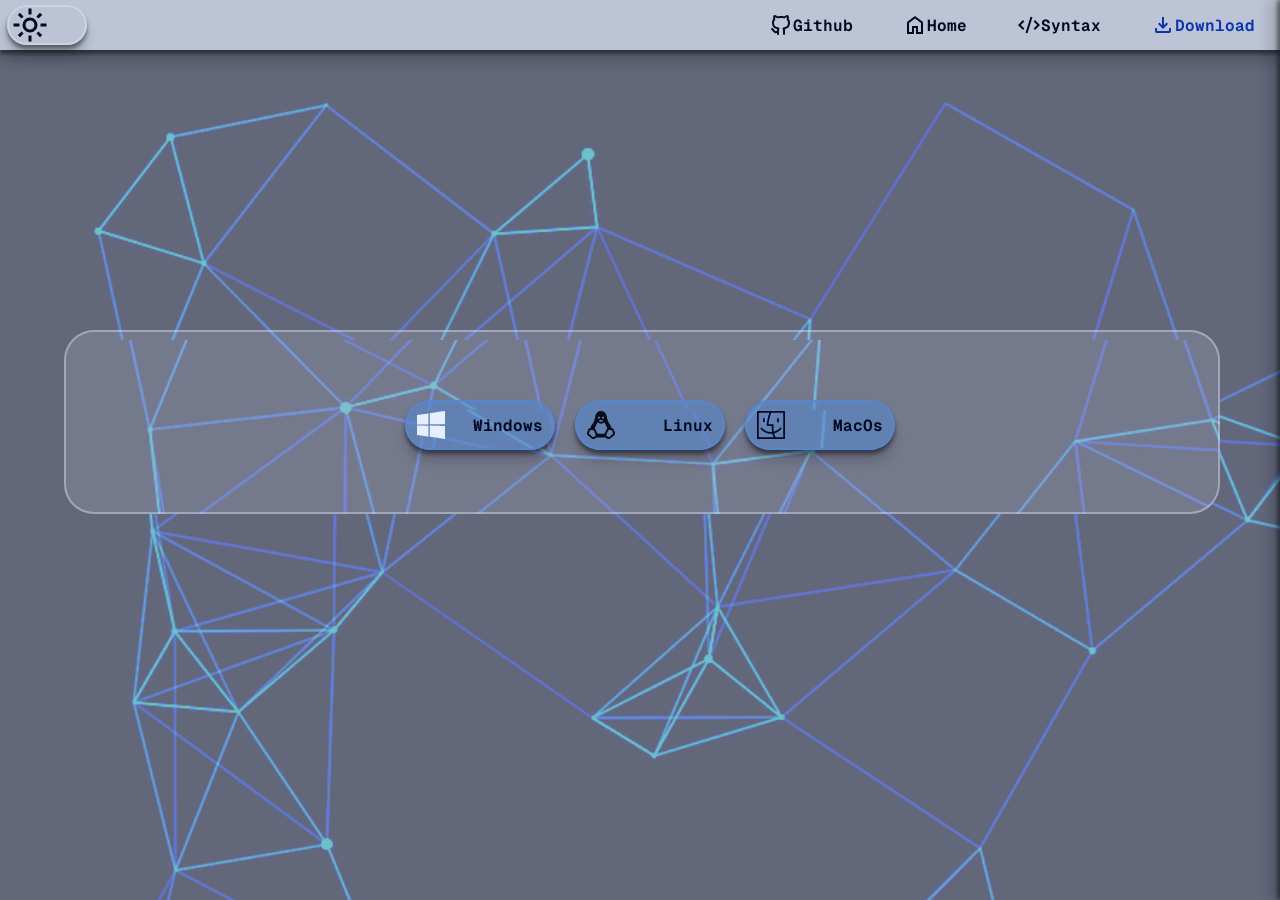
==== download.html @ 4660e63a "liquid glass" ====
<!DOCTYPE html>
<html lang="en">
<head>
	<meta charset="UTF-8">
	<meta name="viewport" content="width=device-width, initial-scale=1.0">
	<title>Float Code</title>

	<link rel="icon" href="images/icon.png">
	<link rel="stylesheet" href="style.css">

	<script type="text/javascript" src="index.js" defer></script>
	<script type="text/javascript" src="navbar.js" defer></script>
	<script type="text/javascript" src="sidebar.js" defer></script>
</head>
<body>
	<main>
		<div class="canvas">
			<div>
				<button id="download-windows" class="download" onclick="window.open('downloads/fcc.exe')">
					<svg width="800px" height="800px" viewBox="0 0 20 20" version="1.1" xmlns="http://www.w3.org/2000/svg" xmlns:xlink="http://www.w3.org/1999/xlink"> </defs> <g id="Page-1" stroke="none" stroke-width="1" fill-rule="evenodd"> <g id="Dribbble-Light-Preview" transform="translate(-60.000000, -7439.000000)" fill="oklch(0.95 0.025 264)"> <g id="icons" transform="translate(56.000000, 160.000000)"> <path d="M13.1458647,7289.43426 C13.1508772,7291.43316 13.1568922,7294.82929 13.1619048,7297.46884 C16.7759398,7297.95757 20.3899749,7298.4613 23.997995,7299 C23.997995,7295.84873 24.002005,7292.71146 23.997995,7289.71311 C20.3809524,7289.71311 16.7649123,7289.43426 13.1458647,7289.43426 M4,7289.43526 L4,7296.22153 C6.72581454,7296.58933 9.45162907,7296.94113 12.1724311,7297.34291 C12.1774436,7294.71736 12.1704261,7292.0908 12.1704261,7289.46524 C9.44661654,7289.47024 6.72380952,7289.42627 4,7289.43526 M4,7281.84344 L4,7288.61071 C6.72581454,7288.61771 9.45162907,7288.57673 12.1774436,7288.57973 C12.1754386,7285.96017 12.1754386,7283.34361 12.1724311,7280.72405 C9.44461153,7281.06486 6.71679198,7281.42567 4,7281.84344 M24,7288.47179 C20.3879699,7288.48578 16.7759398,7288.54075 13.1619048,7288.55175 C13.1598997,7285.88921 13.1598997,7283.22967 13.1619048,7280.56914 C16.7689223,7280.01844 20.3839599,7279.50072 23.997995,7279 C24,7282.15826 23.997995,7285.31353 24,7288.47179" id="windows-[#174]"> </path> </g> </g> </g> </svg>
					Windows
				</button>
				<button id="download-linux" class="download">
					<svg width="800px" height="800px" viewBox="0 0 15 15" xmlns="http://www.w3.org/2000/svg"><path fill="oklch(0.15 0.025 264)" fill-rule="evenodd" clip-rule="evenodd" d="M4.53918 2.40715C4.82145 1.0075 6.06066 0 7.49996 0C8.93926 0 10.1785 1.0075 10.4607 2.40715L10.798 4.07944C10.9743 4.9539 11.3217 5.78562 11.8205 6.52763L12.4009 7.39103C12.7631 7.92978 12.9999 8.5385 13.0979 9.17323C13.6747 9.22167 14.1803 9.58851 14.398 10.1283L14.8897 11.3474C15.1376 11.962 14.9583 12.665 14.4455 13.0887L12.5614 14.6458C12.0128 15.0992 11.2219 15.1193 10.6506 14.6944L9.89192 14.1301C9.88189 14.1227 9.87197 14.1151 9.86216 14.1074C9.48973 14.2075 9.09793 14.261 8.69355 14.261H6.30637C5.90201 14.261 5.51023 14.2076 5.13782 14.1074C5.12802 14.1151 5.11811 14.1227 5.10808 14.1301L4.34942 14.6944C3.77811 15.1193 2.98725 15.0992 2.43863 14.6458L0.55446 13.0887C0.0417175 12.665 -0.1376 11.962 0.110281 11.3474L0.602025 10.1283C0.819715 9.58854 1.32527 9.2217 1.90198 9.17324C2 8.5385 2.2368 7.92978 2.59897 7.39103L3.17938 6.52763C3.67818 5.78562 4.02557 4.9539 4.20193 4.07944L4.53918 2.40715ZM10.8445 9.47585C10.6345 9.63293 10.4642 9.84382 10.3561 10.0938L9.58799 11.8713C9.20026 12.0979 8.75209 12.2237 8.28465 12.2237H6.7153C6.24789 12.2237 5.79975 12.0979 5.41203 11.8714L4.64386 10.0938C4.53581 9.8438 4.36552 9.6329 4.15546 9.47582C4.18121 9.15355 4.2689 8.83503 4.41853 8.53826L5.67678 6.04259L5.68433 6.05007C6.68715 7.04458 8.31304 7.04458 9.31585 6.05007L9.32324 6.04274L10.5814 8.53825C10.7311 8.83504 10.8187 9.15357 10.8445 9.47585ZM9.04068 4.26906V3.05592H8.01353V3.85713C8.23151 3.90123 8.44506 3.97371 8.64848 4.07458L9.04068 4.26906ZM6.98638 3.85718V3.05592H5.95923V4.26919L6.3517 4.07458C6.55504 3.97375 6.7685 3.90129 6.98638 3.85718ZM2.03255 10.1864C1.82255 10.1864 1.6337 10.3132 1.55571 10.5066L1.06397 11.7257C0.981339 11.9306 1.04111 12.1649 1.21203 12.3062L3.0962 13.8633C3.27907 14.0144 3.54269 14.0211 3.73313 13.8795L4.49179 13.3152C4.6813 13.1743 4.74901 12.923 4.6557 12.7071L3.69976 10.4951C3.61884 10.3078 3.43316 10.1864 3.22771 10.1864H2.03255ZM13.4443 10.5066C13.3663 10.3132 13.1775 10.1864 12.9674 10.1864H11.7723C11.5668 10.1864 11.3812 10.3078 11.3002 10.4951L10.3443 12.7071C10.251 12.923 10.3187 13.1743 10.5082 13.3152L11.2669 13.8795C11.4573 14.0211 11.7209 14.0144 11.9038 13.8633L13.788 12.3062C13.9589 12.1649 14.0187 11.9306 13.936 11.7257L13.4443 10.5066ZM6.81106 4.98568C7.24481 4.7706 7.75537 4.7706 8.18912 4.98568L8.68739 5.23275L8.58955 5.32978C7.98786 5.92649 7.01232 5.92649 6.41063 5.32978L6.31279 5.23275L6.81106 4.98568Z"/></svg>
					Linux
				</button>
				<button id="download-macos" class="download">
					<svg width="800px" height="800px" viewBox="0 0 32 32" xmlns="http://www.w3.org/2000/svg"><path d="M31,0H1A1,1,0,0,0,0,1V31a1,1,0,0,0,1,1H31a1,1,0,0,0,1-1V1A1,1,0,0,0,31,0ZM2,2H14.36C11.89,7.34,11,15.52,11,15.9a1,1,0,0,0,.25.77A1,1,0,0,0,12,17h4.89a29.9,29.9,0,0,0,.25,7c-.37,0-.75.05-1.14.05A14.07,14.07,0,0,1,5.78,19.38a1,1,0,0,0-1.4-.16,1,1,0,0,0-.16,1.41A15.87,15.87,0,0,0,16,26c.53,0,1.05,0,1.55-.08A18.35,18.35,0,0,0,19.07,30H2ZM30,30H21.39a15.57,15.57,0,0,1-1.86-4.42,15.91,15.91,0,0,0,8.25-4.95,1,1,0,1,0-1.56-1.25,14.13,14.13,0,0,1-7.09,4.24A27.91,27.91,0,0,1,19,16.15,1,1,0,0,0,18,15H13.13c.34-2.59,1.36-9.12,3.46-13H30Z"/><path d="M8,13a1,1,0,0,0,1-1V9A1,1,0,0,0,7,9v3A1,1,0,0,0,8,13Z"/><path d="M24,13a1,1,0,0,0,1-1V9a1,1,0,0,0-2,0v3A1,1,0,0,0,24,13Z"/></svg>
					MacOs
				</button>
			</div>
		</div>
	</main>

	<aside>
			<li onclick='toggleSidebar()'><a id="hide">
				<svg xmlns="http://www.w3.org/2000/svg" height="24px" viewBox="0 -960 960 960" width="24px" fill="#4d4d4d"><path d="m256-200-56-56 224-224-224-224 56-56 224 224 224-224 56 56-224 224 224 224-56 56-224-224-224 224Z"/></svg>
			</a></li>

			<li><a onclick="openSite('https://github.com/texugo-lab/fcc---Float-Code-Compiler')">
				<svg xmlns="http://www.w3.org/2000/svg" viewBox="0 0 24 24"><path d="M 5.5878906,2.078125 C 5.36568,2.083063 5.1367188,2.1347656 5.1367187,2.1347656 A 1.0001,1.0001 0 0 0 4.4882812,2.6894531 C 4.0058626,3.7631778 3.9839171,4.953445 4.2695312,6.0839844 3.497045,7.0652828 3.0012835,8.2382621 3,9.4980469 A 1.0001,1.0001 0 0 0 3,9.5 c 0,2.495652 0.7837101,4.277116 2.0449219,5.369141 0.8783697,0.760539 1.9199114,1.109545 2.9746094,1.34375 -0.0017,0.0083 -0.012072,0.01512 -0.013672,0.02344 -0.096983,0.504311 -0.051863,0.95814 0.00195,1.388672 L 8,17.5 v 0.613281 C 7.5423701,18.181326 7.0155796,18.300614 6.7578125,18.228516 6.3569672,18.116398 6.0775426,17.899623 5.7792969,17.556641 5.4810512,17.213658 5.2025465,16.753154 4.8535156,16.28125 4.5044847,15.809346 4.0438611,15.265313 3.28125,15.041016 A 1,1 0 0 0 2.0410156,15.71875 1,1 0 0 0 2.71875,16.958984 c 0.087389,0.0257 0.2638747,0.155498 0.5273438,0.511719 0.263469,0.356221 0.5716831,0.87892 1.0234374,1.398438 C 4.7212856,19.388658 5.3570953,19.91329 6.21875,20.154297 6.7151706,20.293147 7.3920133,20.10211 8,20.037109 V 21 a 1,1 0 0 0 1,1 1,1 0 0 0 1,-1 v -3.5 a 1.0001,1.0001 0 0 0 -0.00781,-0.125 C 9.946004,17.005532 9.9407328,16.758971 9.96875,16.613281 c 0.028017,-0.145689 0.056132,-0.224101 0.238281,-0.40625 A 1.0001,1.0001 0 0 0 9.6074219,14.505859 C 8.3022971,14.366025 7.144257,14.040397 6.3554687,13.357422 5.5666805,12.674447 5,11.604348 5,9.5 5.0014584,8.5651112 5.366231,7.6668127 6.0175781,6.9960937 a 1.0001,1.0001 0 0 0 0.21875,-1.0488281 C 6.0288464,5.3956874 6.1826724,4.8176875 6.2890625,4.2480469 6.7362359,4.368133 7.3504008,4.568887 8.3457031,5.2324219 a 1.0001,1.0001 0 0 0 0.8066407,0.1347656 c 1.8675402,-0.4863818 3.8277722,-0.4863818 5.6953122,0 a 1.0001,1.0001 0 0 0 0.806641,-0.1347656 c 0.995302,-0.6635349 1.609467,-0.8642889 2.05664,-0.984375 0.106391,0.5696406 0.260217,1.1476405 0.05273,1.6992187 a 1.0001,1.0001 0 0 0 0.21875,1.0488281 C 18.634223,7.6672799 18.999047,8.5663602 19,9.5019531 c -4.38e-4,2.1027299 -0.566986,3.1727579 -1.355469,3.8554689 -0.788788,0.682975 -1.946828,1.008603 -3.251953,1.148437 a 1.0001,1.0001 0 0 0 -0.599609,1.701172 c 0.20179,0.201791 0.174934,0.18437 0.195312,0.306641 C 14.00866,16.635943 14,16.966667 14,17.5 V 21 a 1,1 0 0 0 1,1 1,1 0 0 0 1,-1 v -3.5 c 0,-0.455582 0.03316,-0.821706 -0.03906,-1.283203 1.061423,-0.233445 2.11033,-0.582406 2.99414,-1.347656 C 20.21629,13.777116 21,11.995652 21,9.5 a 1.0001,1.0001 0 0 0 0,-0.00195 C 20.998717,8.2382621 20.502955,7.0652828 19.730469,6.0839844 20.016083,4.953445 19.994137,3.7631778 19.511719,2.6894531 A 1.0001,1.0001 0 0 0 18.863281,2.1347656 c 0,0 -0.228961,-0.051703 -0.451172,-0.056641 -0.22221,-0.00494 -0.514594,0.015401 -0.875,0.09375 -0.623914,0.1356335 -1.547587,0.5747827 -2.589843,1.2089844 -1.943884,-0.4426966 -3.950648,-0.4426966 -5.8945316,0 C 8.0104776,2.7466577 7.0868046,2.3075085 6.4628906,2.171875 6.1024846,2.0935259 5.8101013,2.073187 5.5878906,2.078125 Z"/></svg>
				<p>Github</p>
			</a></li>
			<li><a onclick="openSite('index.html')">
				<svg xmlns="http://www.w3.org/2000/svg" viewBox="0 -960 960 960"><path d="M240-200h120v-240h240v240h120v-360L480-740 240-560v360Zm-80 80v-480l320-240 320 240v480H520v-240h-80v240H160Zm320-350Z"/></svg>
				<p>Home</p>
			</a></li>
			<li><a class="active">
				<svg xmlns="http://www.w3.org/2000/svg" viewBox="0 -960 960 960"><path d="M240-280 40-480l200-200 56 56-143 144 143 144-56 56Zm178 132-76-24 200-640 76 24-200 640Zm302-132-56-56 143-144-143-144 56-56 200 200-200 200Z"/></svg>
				<p>Syntax</p>
			</a></li>
			<li><a class="active">
				<svg xmlns="http://www.w3.org/2000/svg" viewBox="0 -960 960 960"><path d="M480-320 280-520l56-58 104 104v-326h80v326l104-104 56 58-200 200ZM240-160q-33 0-56.5-23.5T160-240v-120h80v120h480v-120h80v120q0 33-23.5 56.5T720-160H240Z"/></svg>
				<p>Download</p>
			</a></li>
	</aside>

	<nav>
		<ul>
			<li><button id="theme-switch" onclick="toggleMode()">
				<svg id="dark-mode" xmlns="http://www.w3.org/2000/svg"height="24px"width="24px"viewBox="0 -960 960 960"fill="#e3e3e3"><path d="M480-120q-150 0-255-105T120-480q0-150 105-255t255-105q14 0 27.5 1t26.5 3q-41 29-65.5 75.5T444-660q0 90 63 153t153 63q55 0 101-24.5t75-65.5q2 13 3 26.5t1 27.5q0 150-105 255T480-120Zm0-80q88 0 158-48.5T740-375q-20 5-40 8t-40 3q-123 0-209.5-86.5T364-660q0-20 3-40t8-40q-78 32-126.5 102T200-480q0 116 82 198t198 82Zm-10-270Z"/></svg>
				<svg id="light-mode" xmlns="http://www.w3.org/2000/svg"height="24px"width="24px"viewBox="0 -960 960 960"fill="#e3e3e3"><path d="M565-395q35-35 35-85t-35-85q-35-35-85-35t-85 35q-35 35-35 85t35 85q35 35 85 35t85-35Zm-226.5 56.5Q280-397 280-480t58.5-141.5Q397-680 480-680t141.5 58.5Q680-563 680-480t-58.5 141.5Q563-280 480-280t-141.5-58.5ZM200-440H40v-80h160v80Zm720 0H760v-80h160v80ZM440-760v-160h80v160h-80Zm0 720v-160h80v160h-80ZM256-650l-101-97 57-59 96 100-52 56Zm492 496-97-101 53-55 101 97-57 59Zm-98-550 97-101 59 57-100 96-56-52ZM154-212l101-97 55 53-97 101-59-57Zm326-268Z"/></svg>
			</button></li>

			<li><a onclick="openSite('https://github.com/texugo-lab/fcc---Float-Code-Compiler')">
				<svg xmlns="http://www.w3.org/2000/svg" viewBox="0 0 24 24"><path d="M 5.5878906,2.078125 C 5.36568,2.083063 5.1367188,2.1347656 5.1367187,2.1347656 A 1.0001,1.0001 0 0 0 4.4882812,2.6894531 C 4.0058626,3.7631778 3.9839171,4.953445 4.2695312,6.0839844 3.497045,7.0652828 3.0012835,8.2382621 3,9.4980469 A 1.0001,1.0001 0 0 0 3,9.5 c 0,2.495652 0.7837101,4.277116 2.0449219,5.369141 0.8783697,0.760539 1.9199114,1.109545 2.9746094,1.34375 -0.0017,0.0083 -0.012072,0.01512 -0.013672,0.02344 -0.096983,0.504311 -0.051863,0.95814 0.00195,1.388672 L 8,17.5 v 0.613281 C 7.5423701,18.181326 7.0155796,18.300614 6.7578125,18.228516 6.3569672,18.116398 6.0775426,17.899623 5.7792969,17.556641 5.4810512,17.213658 5.2025465,16.753154 4.8535156,16.28125 4.5044847,15.809346 4.0438611,15.265313 3.28125,15.041016 A 1,1 0 0 0 2.0410156,15.71875 1,1 0 0 0 2.71875,16.958984 c 0.087389,0.0257 0.2638747,0.155498 0.5273438,0.511719 0.263469,0.356221 0.5716831,0.87892 1.0234374,1.398438 C 4.7212856,19.388658 5.3570953,19.91329 6.21875,20.154297 6.7151706,20.293147 7.3920133,20.10211 8,20.037109 V 21 a 1,1 0 0 0 1,1 1,1 0 0 0 1,-1 v -3.5 a 1.0001,1.0001 0 0 0 -0.00781,-0.125 C 9.946004,17.005532 9.9407328,16.758971 9.96875,16.613281 c 0.028017,-0.145689 0.056132,-0.224101 0.238281,-0.40625 A 1.0001,1.0001 0 0 0 9.6074219,14.505859 C 8.3022971,14.366025 7.144257,14.040397 6.3554687,13.357422 5.5666805,12.674447 5,11.604348 5,9.5 5.0014584,8.5651112 5.366231,7.6668127 6.0175781,6.9960937 a 1.0001,1.0001 0 0 0 0.21875,-1.0488281 C 6.0288464,5.3956874 6.1826724,4.8176875 6.2890625,4.2480469 6.7362359,4.368133 7.3504008,4.568887 8.3457031,5.2324219 a 1.0001,1.0001 0 0 0 0.8066407,0.1347656 c 1.8675402,-0.4863818 3.8277722,-0.4863818 5.6953122,0 a 1.0001,1.0001 0 0 0 0.806641,-0.1347656 c 0.995302,-0.6635349 1.609467,-0.8642889 2.05664,-0.984375 0.106391,0.5696406 0.260217,1.1476405 0.05273,1.6992187 a 1.0001,1.0001 0 0 0 0.21875,1.0488281 C 18.634223,7.6672799 18.999047,8.5663602 19,9.5019531 c -4.38e-4,2.1027299 -0.566986,3.1727579 -1.355469,3.8554689 -0.788788,0.682975 -1.946828,1.008603 -3.251953,1.148437 a 1.0001,1.0001 0 0 0 -0.599609,1.701172 c 0.20179,0.201791 0.174934,0.18437 0.195312,0.306641 C 14.00866,16.635943 14,16.966667 14,17.5 V 21 a 1,1 0 0 0 1,1 1,1 0 0 0 1,-1 v -3.5 c 0,-0.455582 0.03316,-0.821706 -0.03906,-1.283203 1.061423,-0.233445 2.11033,-0.582406 2.99414,-1.347656 C 20.21629,13.777116 21,11.995652 21,9.5 a 1.0001,1.0001 0 0 0 0,-0.00195 C 20.998717,8.2382621 20.502955,7.0652828 19.730469,6.0839844 20.016083,4.953445 19.994137,3.7631778 19.511719,2.6894531 A 1.0001,1.0001 0 0 0 18.863281,2.1347656 c 0,0 -0.228961,-0.051703 -0.451172,-0.056641 -0.22221,-0.00494 -0.514594,0.015401 -0.875,0.09375 -0.623914,0.1356335 -1.547587,0.5747827 -2.589843,1.2089844 -1.943884,-0.4426966 -3.950648,-0.4426966 -5.8945316,0 C 8.0104776,2.7466577 7.0868046,2.3075085 6.4628906,2.171875 6.1024846,2.0935259 5.8101013,2.073187 5.5878906,2.078125 Z"/></svg>
				<p>Github</p>
			</a></li>
			<li><a onclick="openSite('index.html')">
				<svg xmlns="http://www.w3.org/2000/svg" viewBox="0 -960 960 960"><path d="M240-200h120v-240h240v240h120v-360L480-740 240-560v360Zm-80 80v-480l320-240 320 240v480H520v-240h-80v240H160Zm320-350Z"/></svg>
				<p>Home</p>
			</a></li>
			<li><a onclick="openSite('syntax.html')">
				<svg xmlns="http://www.w3.org/2000/svg" viewBox="0 -960 960 960"><path d="M240-280 40-480l200-200 56 56-143 144 143 144-56 56Zm178 132-76-24 200-640 76 24-200 640Zm302-132-56-56 143-144-143-144 56-56 200 200-200 200Z"/></svg>
				<p>Syntax</p>
			</a></li>
			<li><a class="active">
				<svg xmlns="http://www.w3.org/2000/svg" viewBox="0 -960 960 960"><path d="M480-320 280-520l56-58 104 104v-326h80v326l104-104 56 58-200 200ZM240-160q-33 0-56.5-23.5T160-240v-120h80v120h480v-120h80v120q0 33-23.5 56.5T720-160H240Z"/></svg>
				<p>Download</p>
			</a></li>

			<li id="sidebarButton" onclick='toggleSidebar()'><a id="show">
				<svg xmlns="http://www.w3.org/2000/svg" height="24px" viewBox="0 -960 960 960" width="24px" fill="#b3b3b3"><path d="M120-240v-80h720v80H120Zm0-200v-80h720v80H120Zm0-200v-80h720v80H120Z"/></svg>
			</a></li>
		</ul>
	</nav>

	<svg style="display: none">
  		<filter id="liquid-glass" x="0%" y="0%" width="100%" height="100%">
      	<feTurbulence type="turbulence" baseFrequency="1" numOctaves="2" result="fractal" stitchTiles="stitch"/>
   		<feDisplacementMap in2="turbulence" in="SourceGraphic" scale="20" result="turbDisplaced"/>
    	</filter>
	</svg>
</body>
</html>
---- style.css ----
/* FIRA CODE + GEIST MONO */

@import
url('https://fonts.googleapis.com/css2?family=Fira+Code:wght@300..700&family=Geist+Mono:ital,wght@0,100..900;1,100..900&display=swap');

:root{
	--liquid-glass: url(#liquid-glass);

	--margin-XS: 2px;
	--margin-S: 4px;
	--margin-M: 8px;
	--margin-L: 16px;
	--margin-XL: 32px;

	--ease: all 0.7s cubic-bezier(0.5, 0.5, 0.3, 0.7);
	--blur: blur(5px);

	--scrollbar: oklch(0.25 0.025 264);
	--scrollbar-thumb: oklch(0.45 0.025 264);

	--no-shadow: 0 0 0 transparent;
}

:root{
	--bg-dark: oklch(0.70 0.025 264);
	--bg: oklch(0.76 0.025 264);
	--bg-light: oklch(0.82 0.025 264);
	--bg-lighter: oklch(0.88 0.025 264);
	--bg-lighterer: oklch(0.94 0.025 264);

	--download: oklch(0.62 0.12 258);
	--download-hover: oklch(0.68 0.12 258);
	--download-active: oklch(0.74 0.12 258);
	--download-highlight: oklch(0.80 0.12 258);

	--text: oklch(0.15 0.05 264);
	--inverse-text: oklch(0.95 0.05 264);
	--text-half-muted: oklch(0.4 0.05 264);
	--text-muted: oklch(0.55 0.05 264);

	--sidebar: oklch(0.9 0.025 264 / 0.35);
	--sidebar-hover: oklch(0.95 0.025 264 / 0.35);
	--sidebar-active: oklch(1 0.025 264 / 0.35);

	--highlight: oklch(1 0.05 264);

	--border: oklch(0.6 0.05 264);
	--border-muted: oklch(0.7 0.05 264);
	--border-shadow: inset 0px 4px 4px hsla(0, 0%, 0%, 0.45), inset 0px 12px 12px hsla(0, 0%, 0%, 0.15);

	--shadow: 0px 4px 4px hsla(0, 0%, 0%, 0.45), 0px 12px 12px hsla(0, 0%, 0%, 0.15);
	--inverse-shadow: 0px -4px 4px hsla(0, 0%, 0%, 0.45), 0px -12px 12px hsla(0, 0%, 0%, 0.15);
	--sidebar-shadow: -4px 0px 4px hsla(0, 0%, 0%, 0.45), -12px 0px 12px hsla(0, 0%, 0%, 0.15);
	--inverse-sidebar-shadow: 4px 0px 4px hsla(0, 0%, 0%, 0.45), 12px 0px 12px hsla(0, 0%, 0%, 0.15);

	--selected-text: oklch(0.4 0.2 264);

	--primary: oklch(0.4 0.1 264);
	--secondary: oklch(0.4 0.1 84);

	--danger: oklch(0.5 0.05 30);
	--warning: oklch(0.5 0.05 100);
	--success: oklch(0.5 0.05 160);
	--info: oklch(0.5 0.05 260);

}
.darkmode{
	--bg-dark: oklch(0.15 0.025 264);
	--bg: oklch(0.2 0.025 264);
	--bg-light: oklch(0.25 0.025 264);
	--bg-lighter: oklch(0.3 0.025 264);
	--bg-lighterer: oklch(0.35 0.025 264);

	--download: oklch(0.34 0.12 258);
	--download-hover: oklch(0.40 0.12 258);
	--download-active: oklch(0.46 0.12 258);
	--download-highlight: oklch(0.88 0.12 258);
	--download-border: oklch(0.64 0.12 258);

	--text: oklch(0.95 0.05 264);
	--inverse-text: oklch(0.15 0.05 264);
	--text-half-muted: oklch(0.76 0.05 264);
	--text-muted: oklch(0.85 0.05 264);

	--sidebar: oklch(0 0.025 264 / 0.5);
	--sidebar-hover: oklch(0.3 0.025 264 / 0.5);
	--sidebar-active: oklch(0.6 0.025 264 / 0.5);

	--highlight: oklch(0.5 0.05 264);

	--border: oklch(0.4 0.05 264);
	--border-muted: oklch(0.3 0.05 264);

	--shadow: 0px 1.5px 0px var(--highlight);
	--inverse-shadow: 0px -1.5px 0px var(--highlight);
	--sidebar-shadow: -1.5px 0px 0px var(--highlight);
	--inverse-sidebar-shadow: 1.5px 0px 0px var(--highlight);

	--selected-text: oklch(0.76 0.2 264);

	--primary: oklch(0.76 0.1 264);
	--secondary: oklch(0.76 0.1 84);
	
	--danger: oklch(0.7 0.05 30);
	--warning: oklch(0.7 0.05 100);
	--success: oklch(0.7 0.05 160);
	--info: oklch(0.7 0.05 260);
}
*{
	font-family: Geist Mono, monospace;
	margin: 0;
	padding: 0;
}

html{
	scrollbar-width: none;
}
body{
	background-color: var(--bg-dark);
	transition: var(--ease);
}

h1{
	font-size: 3.4rem;
	margin-top: var(--margin-XS);
} h2{
	font-size: 2.4rem;
	margin-top: var(--margin-M);
} h3{
	font-size: 2.1rem;
	margin-top: var(--margin-M);
} h4{
	font-size: 1.8rem;
	margin-top: var(--margin-L);
} h5{
	font-size: 1.5rem;
	margin-top: var(--margin-L);
} h6{
	font-size: 1.2rem;
	margin-top: var(--margin-XL);
}
h1, h2{
	color: var(--text);
	text-align: center;
	font-weight: 650;
}
h3, h4, h5, h6{
	color: var(--text-half-muted);
	text-align: center;
	font-weight: 450;
}
h1, h2, h3, h4, h5, h6{
	text-wrap: balance;
	transition: var(--ease);
}

p{
	transition: var(--ease);
}

/* HEADER */

header{
	margin-top: 50px;
	margin-bottom: 1rem;
	padding: 16px 32px;
	background: var(--bg);
	box-shadow: var(--shadow);

	display: flex;
	flex-wrap: wrap;
	justify-content: center;
	align-items: center;
}
header *{
	width: 100dvw;
}
#description{
	color: var(--text-half-muted);
	margin: 0;
}
#description b{
	color: var(--text);
	transition: var(--ease);
}

/* BOLD */

b{
	color: var(--text);
	font-weight: 850;
}

/* MAIN */

main ul *::before{
	content: "•";
	margin-right: 1rem;
}
main ul *{
	color: var(--text-muted);
}

/* NAVIGATION BAR */

nav{
	background: var(--bg-light);
	box-shadow: var(--shadow);
	position: fixed;
	top: 0;
	left: 0;
	width: 100%;
	height: 50px;

	z-index: 999;
}
nav svg{
	height: 1.5rem;
}
nav ul{
	width: 100%;
	display: flex;
	justify-content: flex-end;
	align-items: center;
}
nav li{
	height: 50px;
	display: flex;
	justify-content: flex-end;
	align-items: center;
	
	background-color: var(--bg-light);
}
nav a:hover{
	background-color: var(--bg-lighter);
}
nav a:active{
	background-color: var(--bg-lighterer);
}
nav a{
	font-weight: 650;
	height: 100%;
	padding: 0 25px;
	font-size: 1rem;
	text-decoration: none;
	display: flex;
	align-items: center;
	color: var(--text);

	cursor: default;
}
nav li:first-child{
	margin-right: auto;
}
nav a.active{
	color: var(--selected-text);
}
nav a.active svg{
	fill: var(--selected-text);
}
svg{
	fill: var(--text);
}

@media (max-width: 700px){
	nav a{
		display: none;
	}
	nav #show{
		display: flex;
	}
	aside.open{
		right: 0px;
	}
}

/* SIDEBAR */

aside{
	position: fixed;
	top: 0;
	right: -45.1vw;
	height: 100vh;
	width: 45vw;
	z-index: 1000;
	background-color: var(--sidebar);
	backdrop-filter: var(--liquid-glass);
	box-shadow: var(--sidebar-shadow);

	display: flex;
	flex-direction: column;
	align-items: flex-start;
	justify-content: flex-start;

	transition: var(--ease);
}
aside svg{
	height: 1.5rem;
}
nav ul{
	width: 100%;
	display: flex;
	justify-content: flex-end;
	align-items: center;
}
aside li{
	height: 50px;
	display: flex;
	justify-content: flex-end;
	align-items: center;
	
	background-color: var(--bg-light);
	position: relative;
	top: -50px;
	width: 100%;

	background-color: transparent;
}
aside a:hover{
	background-color: var(--sidebar-hover);
	box-shadow: var(--shadow);
}
aside a:active{
	background-color: var(--sidebar-active);
	box-shadow: var(--shadow);
}
aside a{
	font-weight: 650;
	height: 100%;
	padding: 0 25px;
	font-size: 1rem;
	text-decoration: none;
	display: flex;
	align-items: center;
	color: var(--text);

	cursor: default;
	display: flex;
	width: 100%;
}
aside li:nth-child(1){
	top: 0px;
	margin-left: calc(100% - 50px);
	width: 50px;
}
aside li:nth-child(2){
	width: calc(100% - 50px);
}
aside a.active{
	color: var(--selected-text);
}
aside a.active svg{
	fill: var(--selected-text);
}

#show{
	display: none;
	width: 50px;
	padding: 0px;

	align-items: center;
	justify-content: center;
}
#hide{
	width: 50px;
	padding: 0px;
	margin-left: auto;

	display: flex;
	align-items: center;
	justify-content: center;
}

/* LINE BREAK */

.lr{
	--width: 97.5%;
	width: var(--width);
	height: 2px;
	margin-top: 2.5rem;
	margin-bottom: 2rem;
	margin-left: calc((100% - var(--width)) / 2);
	
	background: linear-gradient(-90deg, transparent, var(--highlight)   30%, var(--highlight)   70%, transparent);

	transition: var(--ease);
}

/* CODE */

.code{
	border-radius: 20px;
	--width: 90%;
	width: var(--width);

	padding: 3px 6px;

	margin-left: calc((100% - var(--width)) / 2);
	margin-top: var(--margin-L);

	border: 2px solid var(--bg);
	border-top: 2px solid var(--highlight);
	box-shadow: var(--shadow);
	background-color: var(--bg);

	transition: var(--ease);
}
.code *{
	font-family: Fira Code;
	font-weight: 500;

	text-align: left;
	font-size: 1.3rem;
	margin-top: 0.5rem;
	margin-bottom: 0.5rem;
	line-height: 32px;

	color: var(--text-muted);
}
.code #highlight{
	color: var(--text);
}
.code h2::before, .code h3::before, .code h4::before, .code h5::before, .code h6::before{
	color: oklch(from var(--text-muted) l c h / 0.35);
}
.code h2::before{
	content: "-> ";
}
.code h3::before{
	content: "-> -> ";
}
.code h4::before{
	content: "-> -> -> ";
}
.code h5::before{
	content: "-> -> -> -> ";
}
.code h6::before{
	content: "-> -> -> -> -> ";
}

.darkmode .code{
	border: 2px solid var(--border);
	border-top: 2px solid var(--highlight);
	box-shadow: var(--no-shadow);
}

/* HOME */

button {
	background-color: oklch(from var(--bg-light) l c h / 0.2);
	border: 2px solid oklch(from var(--bg-lighterer) l c h / 0.4);

	width: 200px;
	height: 250px;
	color: var(--text);

	border-radius: 30px;

	box-shadow: var(--shadow);
	
	backdrop-filter: var(--liquid-glass);
}
button:hover{
	background-color: oklch(from var(--bg-lighter) l c h / 0.6);
	border: 2px solid oklch(from var(--bg-lighterer) l c h / 0.7);
}
button:active{
	background-color: oklch(from var(--bg-lighterer) l c h / 1);
	border: 2px solid oklch(from var(--bg-lighterer) l c h / 1);
}

.darkmode button{
	box-shadow: var(--no-shadow);
}

.canvas{
	background: url("images/background.png");
	background-size: 200dvw;
	animation: infinite 20000s move linear;

	width: 100dvw;
	height: calc(100dvh - 50px);
	margin-top: 50px;

	display: grid;
	align-content: center;

	transition: var(--ease);
}
@keyframes move{
	from {
		background-position-x: -200000dvw;
		background-position-y: -150000dvw;
	}
}
.canvas div{
	background-color: oklch(from var(--bg-dark) l c h / 0.65);
	height: calc(100dvh - 50px);
	display: grid;
	align-content: center;

	transition: var(--ease);
}
.canvas div::before {
	background-color: oklch(from var(--bg-light) l c h / 0.2);
	border: 2px solid oklch(from var(--bg-lighterer) l c h / 0.4);

	border-radius: 30px;

	content: "";
	height: 180px;
	width: 90%;
	
	position: fixed;
	top: calc(50dvh - 170px);
	left: 5%;

	backdrop-filter: var(--liquid-glass);
}
.canvas *{
	width: 100dvw;
	z-index: 1;
}
.canvas h1{
	scale: 0;
	font-size: clamp(3rem, 8vw, 6rem);
	position: relative;
	top: 40px;
}
.canvas h6{
	scale: 0;
	font-size: clamp(1.5rem, 4vw, 3dvw);
	position: relative;
	top: 40px;
}
.canvas button{
	--width: 150px;
	--download-width: 50px;

	--padding: 10px;

	--width-mean: calc((var(--width) + var(--download-width)) / 2 + var(--padding));

	width: var(--width);
	margin-top: 80px;
	margin-left: calc((50% - var(--width) / 2) - var(--width-mean) / 2);
	padding: 0px 25px;
	font-weight: 650;
	height: 50px;
	font-size: 1rem;
	text-decoration: none;

	display: flex;
	align-items: center;
	color: var(--text);

	cursor: default;

	scale: 0;
}
.canvas .download{
	width: var(--download-width);

	padding: 0px 10px 0px 10px;

	position: relative;
	top: -70px;
	margin-top: 20px;
	margin-left: calc((50% - var(--download-width) / 2) + var(--width-mean) / 2);

	background-color: oklch(from var(--download) l c h / 0.6);
	border: 2px solid oklch(from var(--download) l c h / 0.9);
}
.canvas .download:hover{
	background-color: oklch(from var(--download) l c h / 0.8);
	border: 2px solid oklch(from var(--download) l c h / 0.9);
}
.canvas .download:active{
	background-color: oklch(from var(--download) l c h / 1);
	border: 2px solid oklch(from var(--download) l c h / 0.9);
}
.canvas #download-windows, .canvas #download-linux, .canvas #download-macos {
	padding: 0px 10px 0px 10px;

	top: 10px;
	width: var(--width);
	right: calc(var(--width) / 2 + var(--width) + 40px);
}
.canvas #download-windows:hover, .canvas #download-linux:hover, .canvas #download-macos:hover {
	background-color: oklch(from var(--download) l c h / 0.8);
	border: 2px solid oklch(from var(--download) l c h / 0.9);
}
.canvas #download-windows:active, .canvas #download-linux:active, .canvas #download-macos:active {
	background-color: var(--download-active);
	border: 2px solid var(--download-active);
	border-top: 2px solid var(--download-highlight);
}
.canvas #download-linux {
	top: -60px;
	right: calc(var(--width) / 2 + 20px);
}
.canvas #download-macos {
	top: -130px;
	right: calc(0px - var(--width) / 2);
}
.canvas button svg{
	height: 1.75rem;
	width: auto;

	margin-right: auto;
}

/* THEME */

#theme-switch{
	margin-left: 7px;
	height: 40px;
	width: 80px;

	border-radius: 100px;

	box-shadow: var(--shadow);

	transition: var(--ease);
}
#theme-switch svg{
	height: 100%;
	width: 100%;
}
#theme-switch #light-mode{
	top: -36px;
}
#theme-switch #dark-mode, #theme-switch #light-mode {
	display: block;
	position: relative;
	transition: var(--ease);
}
#theme-switch #dark-mode, #theme-switch #light-mode {
	left: -17.5px;
}
#theme-switch #dark-mode {
	opacity: 0;
}
#theme-switch #light-mode {
	opacity: 1;
}

.darkmode #theme-switch #light-mode{
	opacity: 0;
}
.darkmode #theme-switch #dark-mode{
	opacity: 1;
}
.darkmode #theme-switch #dark-mode, .darkmode #theme-switch #light-mode {
	left: 17.5px;
}
.darkmode #theme-switch{
	box-shadow: 0 0 0 transparent;
}

/* DROPDOWN */

select,
::picker(select){
	appearance: base-select;
	box-shadow: var(--shadow);

	border: 2px solid var(--bg-lighterer);
	background-color: var(--bg-light);
	border-radius: 10px;

	transition: var(--ease);
}
select{
	width: auto;
	padding: 4px 8px;
	color: var(--text);
	border-radius: 1000px;

	font-size: 1.25rem;

	display: flex;
	justify-content: center;
	align-items: center;
}
select:hover{
	border: 2px solid var(--bg-lighterer);
	background-color: var(--bg-lighter);
}
select::picker-icon{
	content: "";
	display: inline-block;
	background-color: var(--text-half-muted);

	height: 1.25rem;
	width:  1.25rem;
	vertical-align: top;
	mask-size: contain;
	mask-repeat: no-repeat;
	mask-image: url(images/chevron-down.svg);

	rotate: 180deg;

	transition: var(--ease);
}
select:open::picker-icon{
	rotate: 0deg;
}
select#bottom {
	position: fixed;
	bottom: 20px;

	background-color: oklch(from var(--bg-light) l c h / 0.2);
	border: 2px solid oklch(from var(--bg-lighterer) l c h / 0.4);

	backdrop-filter: var(--liquid-glass)blur(1.5px);
}
select#bottom::picker-icon {
	rotate: 0deg;
}
select#bottom:open::picker-icon {
	rotate: 180deg;
}

option{
	display: flex;
	justify-content: flex-start;

	color: var(--text-half-muted);

	width: auto;
}
option:last-of-type{
	border-bottom: 0px;
}
option:hover, option:focus{
	background-color: var(--bg-lighter);
	color: var(--text);
	box-shadow: var(--shadow);
}
option::checkmark{
	order: 1;
	margin-left: auto;
	margin-right: 0.25rem;
	content: "";
}
option:checked{
	color: var(--selected-text);
	font-weight: 650;
	box-shadow: var(--shadow);
	background-color: var(--bg-lighterer);

	position: relative;
}
option::before{
	margin-left: 0.25rem;
	content: "";
}

.darkmode select, .darkmode ::picker(select){
	box-shadow: var(--no-shadow);
	border: 2px solid var(--border);
	border-top: 2px solid var(--highlight);
}
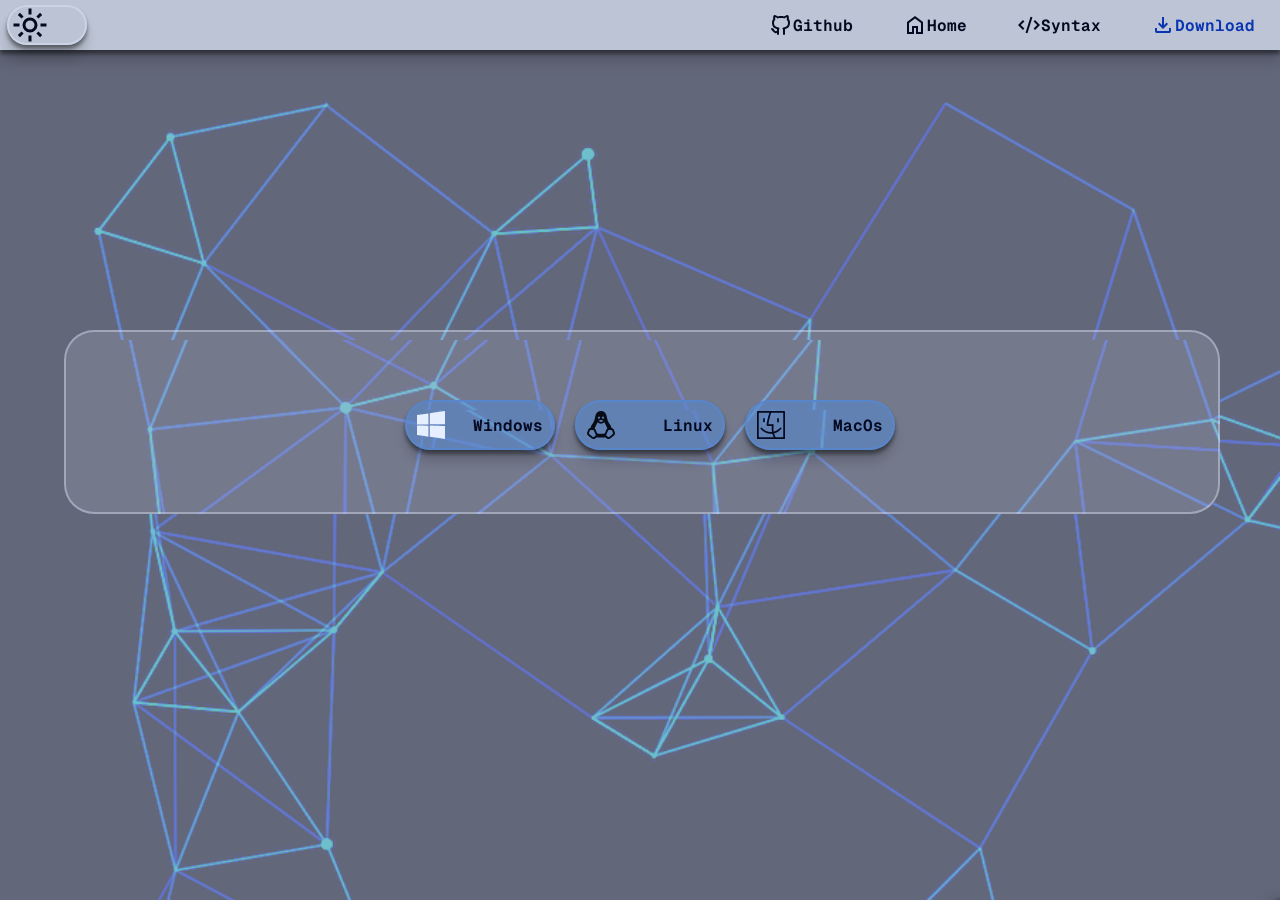
==== commit 466df41a: "syntax" ====
--- a/download.html
+++ b/download.html
@@ -32,34 +32,11 @@
 		</div>
 	</main>
 
-	<aside>
-			<li onclick='toggleSidebar()'><a id="hide">
-				<svg xmlns="http://www.w3.org/2000/svg" height="24px" viewBox="0 -960 960 960" width="24px" fill="#4d4d4d"><path d="m256-200-56-56 224-224-224-224 56-56 224 224 224-224 56 56-224 224 224 224-56 56-224-224-224 224Z"/></svg>
-			</a></li>
-
-			<li><a onclick="openSite('https://github.com/texugo-lab/fcc---Float-Code-Compiler')">
-				<svg xmlns="http://www.w3.org/2000/svg" viewBox="0 0 24 24"><path d="M 5.5878906,2.078125 C 5.36568,2.083063 5.1367188,2.1347656 5.1367187,2.1347656 A 1.0001,1.0001 0 0 0 4.4882812,2.6894531 C 4.0058626,3.7631778 3.9839171,4.953445 4.2695312,6.0839844 3.497045,7.0652828 3.0012835,8.2382621 3,9.4980469 A 1.0001,1.0001 0 0 0 3,9.5 c 0,2.495652 0.7837101,4.277116 2.0449219,5.369141 0.8783697,0.760539 1.9199114,1.109545 2.9746094,1.34375 -0.0017,0.0083 -0.012072,0.01512 -0.013672,0.02344 -0.096983,0.504311 -0.051863,0.95814 0.00195,1.388672 L 8,17.5 v 0.613281 C 7.5423701,18.181326 7.0155796,18.300614 6.7578125,18.228516 6.3569672,18.116398 6.0775426,17.899623 5.7792969,17.556641 5.4810512,17.213658 5.2025465,16.753154 4.8535156,16.28125 4.5044847,15.809346 4.0438611,15.265313 3.28125,15.041016 A 1,1 0 0 0 2.0410156,15.71875 1,1 0 0 0 2.71875,16.958984 c 0.087389,0.0257 0.2638747,0.155498 0.5273438,0.511719 0.263469,0.356221 0.5716831,0.87892 1.0234374,1.398438 C 4.7212856,19.388658 5.3570953,19.91329 6.21875,20.154297 6.7151706,20.293147 7.3920133,20.10211 8,20.037109 V 21 a 1,1 0 0 0 1,1 1,1 0 0 0 1,-1 v -3.5 a 1.0001,1.0001 0 0 0 -0.00781,-0.125 C 9.946004,17.005532 9.9407328,16.758971 9.96875,16.613281 c 0.028017,-0.145689 0.056132,-0.224101 0.238281,-0.40625 A 1.0001,1.0001 0 0 0 9.6074219,14.505859 C 8.3022971,14.366025 7.144257,14.040397 6.3554687,13.357422 5.5666805,12.674447 5,11.604348 5,9.5 5.0014584,8.5651112 5.366231,7.6668127 6.0175781,6.9960937 a 1.0001,1.0001 0 0 0 0.21875,-1.0488281 C 6.0288464,5.3956874 6.1826724,4.8176875 6.2890625,4.2480469 6.7362359,4.368133 7.3504008,4.568887 8.3457031,5.2324219 a 1.0001,1.0001 0 0 0 0.8066407,0.1347656 c 1.8675402,-0.4863818 3.8277722,-0.4863818 5.6953122,0 a 1.0001,1.0001 0 0 0 0.806641,-0.1347656 c 0.995302,-0.6635349 1.609467,-0.8642889 2.05664,-0.984375 0.106391,0.5696406 0.260217,1.1476405 0.05273,1.6992187 a 1.0001,1.0001 0 0 0 0.21875,1.0488281 C 18.634223,7.6672799 18.999047,8.5663602 19,9.5019531 c -4.38e-4,2.1027299 -0.566986,3.1727579 -1.355469,3.8554689 -0.788788,0.682975 -1.946828,1.008603 -3.251953,1.148437 a 1.0001,1.0001 0 0 0 -0.599609,1.701172 c 0.20179,0.201791 0.174934,0.18437 0.195312,0.306641 C 14.00866,16.635943 14,16.966667 14,17.5 V 21 a 1,1 0 0 0 1,1 1,1 0 0 0 1,-1 v -3.5 c 0,-0.455582 0.03316,-0.821706 -0.03906,-1.283203 1.061423,-0.233445 2.11033,-0.582406 2.99414,-1.347656 C 20.21629,13.777116 21,11.995652 21,9.5 a 1.0001,1.0001 0 0 0 0,-0.00195 C 20.998717,8.2382621 20.502955,7.0652828 19.730469,6.0839844 20.016083,4.953445 19.994137,3.7631778 19.511719,2.6894531 A 1.0001,1.0001 0 0 0 18.863281,2.1347656 c 0,0 -0.228961,-0.051703 -0.451172,-0.056641 -0.22221,-0.00494 -0.514594,0.015401 -0.875,0.09375 -0.623914,0.1356335 -1.547587,0.5747827 -2.589843,1.2089844 -1.943884,-0.4426966 -3.950648,-0.4426966 -5.8945316,0 C 8.0104776,2.7466577 7.0868046,2.3075085 6.4628906,2.171875 6.1024846,2.0935259 5.8101013,2.073187 5.5878906,2.078125 Z"/></svg>
-				<p>Github</p>
-			</a></li>
-			<li><a onclick="openSite('index.html')">
-				<svg xmlns="http://www.w3.org/2000/svg" viewBox="0 -960 960 960"><path d="M240-200h120v-240h240v240h120v-360L480-740 240-560v360Zm-80 80v-480l320-240 320 240v480H520v-240h-80v240H160Zm320-350Z"/></svg>
-				<p>Home</p>
-			</a></li>
-			<li><a class="active">
-				<svg xmlns="http://www.w3.org/2000/svg" viewBox="0 -960 960 960"><path d="M240-280 40-480l200-200 56 56-143 144 143 144-56 56Zm178 132-76-24 200-640 76 24-200 640Zm302-132-56-56 143-144-143-144 56-56 200 200-200 200Z"/></svg>
-				<p>Syntax</p>
-			</a></li>
-			<li><a class="active">
-				<svg xmlns="http://www.w3.org/2000/svg" viewBox="0 -960 960 960"><path d="M480-320 280-520l56-58 104 104v-326h80v326l104-104 56 58-200 200ZM240-160q-33 0-56.5-23.5T160-240v-120h80v120h480v-120h80v120q0 33-23.5 56.5T720-160H240Z"/></svg>
-				<p>Download</p>
-			</a></li>
-	</aside>
-
 	<nav>
 		<ul>
 			<li><button id="theme-switch" onclick="toggleMode()">
-				<svg id="dark-mode" xmlns="http://www.w3.org/2000/svg"height="24px"width="24px"viewBox="0 -960 960 960"fill="#e3e3e3"><path d="M480-120q-150 0-255-105T120-480q0-150 105-255t255-105q14 0 27.5 1t26.5 3q-41 29-65.5 75.5T444-660q0 90 63 153t153 63q55 0 101-24.5t75-65.5q2 13 3 26.5t1 27.5q0 150-105 255T480-120Zm0-80q88 0 158-48.5T740-375q-20 5-40 8t-40 3q-123 0-209.5-86.5T364-660q0-20 3-40t8-40q-78 32-126.5 102T200-480q0 116 82 198t198 82Zm-10-270Z"/></svg>
-				<svg id="light-mode" xmlns="http://www.w3.org/2000/svg"height="24px"width="24px"viewBox="0 -960 960 960"fill="#e3e3e3"><path d="M565-395q35-35 35-85t-35-85q-35-35-85-35t-85 35q-35 35-35 85t35 85q35 35 85 35t85-35Zm-226.5 56.5Q280-397 280-480t58.5-141.5Q397-680 480-680t141.5 58.5Q680-563 680-480t-58.5 141.5Q563-280 480-280t-141.5-58.5ZM200-440H40v-80h160v80Zm720 0H760v-80h160v80ZM440-760v-160h80v160h-80Zm0 720v-160h80v160h-80ZM256-650l-101-97 57-59 96 100-52 56Zm492 496-97-101 53-55 101 97-57 59Zm-98-550 97-101 59 57-100 96-56-52ZM154-212l101-97 55 53-97 101-59-57Zm326-268Z"/></svg>
+				<svg id="dark-mode" xmlns="http://www.w3.org/2000/svg" height="24px" width="24px" viewBox="0 -960 960 960" fill="#e3e3e3"> <path d="M480-120q-150 0-255-105T120-480q0-150 105-255t255-105q14 0 27.5 1t26.5 3q-41 29-65.5 75.5T444-660q0 90 63 153t153 63q55 0 101-24.5t75-65.5q2 13 3 26.5t1 27.5q0 150-105 255T480-120Zm0-80q88 0 158-48.5T740-375q-20 5-40 8t-40 3q-123 0-209.5-86.5T364-660q0-20 3-40t8-40q-78 32-126.5 102T200-480q0 116 82 198t198 82Zm-10-270Z" /></svg>
+				<svg id="light-mode" xmlns="http://www.w3.org/2000/svg" height="24px" width="24px" viewBox="0 -960 960 960" fill="#e3e3e3"> <path d="M565-395q35-35 35-85t-35-85q-35-35-85-35t-85 35q-35 35-35 85t35 85q35 35 85 35t85-35Zm-226.5 56.5Q280-397 280-480t58.5-141.5Q397-680 480-680t141.5 58.5Q680-563 680-480t-58.5 141.5Q563-280 480-280t-141.5-58.5ZM200-440H40v-80h160v80Zm720 0H760v-80h160v80ZM440-760v-160h80v160h-80Zm0 720v-160h80v160h-80ZM256-650l-101-97 57-59 96 100-52 56Zm492 496-97-101 53-55 101 97-57 59Zm-98-550 97-101 59 57-100 96-56-52ZM154-212l101-97 55 53-97 101-59-57Zm326-268Z" /></svg>
 			</button></li>
 
 			<li><a onclick="openSite('https://github.com/texugo-lab/fcc---Float-Code-Compiler')">
@@ -79,11 +56,30 @@
 				<p>Download</p>
 			</a></li>
 
-			<li id="sidebarButton" onclick='toggleSidebar()'><a id="show">
-				<svg xmlns="http://www.w3.org/2000/svg" height="24px" viewBox="0 -960 960 960" width="24px" fill="#b3b3b3"><path d="M120-240v-80h720v80H120Zm0-200v-80h720v80H120Zm0-200v-80h720v80H120Z"/></svg>
-			</a></li>
+			<li id="sidebarButton"><button id="show" popovertarget="aside">
+				<svg xmlns="http://www.w3.org/2000/svg" height="24px" viewBox="0 -960 960 960" width="24px" fill="#b3b3b3"><path d="M120-240v-80h720v80H120Zm0-200v-80h720v80H120Zm0-200v-80h720v80H120Z" /></svg>
+			</button></li>
 		</ul>
 	</nav>
+
+	<div id="aside" popover>
+		<li><a onclick="openSite('https://github.com/texugo-lab/fcc---Float-Code-Compiler')">
+				<svg xmlns="http://www.w3.org/2000/svg" viewBox="0 0 24 24"><path d="M 5.5878906,2.078125 C 5.36568,2.083063 5.1367188,2.1347656 5.1367187,2.1347656 A 1.0001,1.0001 0 0 0 4.4882812,2.6894531 C 4.0058626,3.7631778 3.9839171,4.953445 4.2695312,6.0839844 3.497045,7.0652828 3.0012835,8.2382621 3,9.4980469 A 1.0001,1.0001 0 0 0 3,9.5 c 0,2.495652 0.7837101,4.277116 2.0449219,5.369141 0.8783697,0.760539 1.9199114,1.109545 2.9746094,1.34375 -0.0017,0.0083 -0.012072,0.01512 -0.013672,0.02344 -0.096983,0.504311 -0.051863,0.95814 0.00195,1.388672 L 8,17.5 v 0.613281 C 7.5423701,18.181326 7.0155796,18.300614 6.7578125,18.228516 6.3569672,18.116398 6.0775426,17.899623 5.7792969,17.556641 5.4810512,17.213658 5.2025465,16.753154 4.8535156,16.28125 4.5044847,15.809346 4.0438611,15.265313 3.28125,15.041016 A 1,1 0 0 0 2.0410156,15.71875 1,1 0 0 0 2.71875,16.958984 c 0.087389,0.0257 0.2638747,0.155498 0.5273438,0.511719 0.263469,0.356221 0.5716831,0.87892 1.0234374,1.398438 C 4.7212856,19.388658 5.3570953,19.91329 6.21875,20.154297 6.7151706,20.293147 7.3920133,20.10211 8,20.037109 V 21 a 1,1 0 0 0 1,1 1,1 0 0 0 1,-1 v -3.5 a 1.0001,1.0001 0 0 0 -0.00781,-0.125 C 9.946004,17.005532 9.9407328,16.758971 9.96875,16.613281 c 0.028017,-0.145689 0.056132,-0.224101 0.238281,-0.40625 A 1.0001,1.0001 0 0 0 9.6074219,14.505859 C 8.3022971,14.366025 7.144257,14.040397 6.3554687,13.357422 5.5666805,12.674447 5,11.604348 5,9.5 5.0014584,8.5651112 5.366231,7.6668127 6.0175781,6.9960937 a 1.0001,1.0001 0 0 0 0.21875,-1.0488281 C 6.0288464,5.3956874 6.1826724,4.8176875 6.2890625,4.2480469 6.7362359,4.368133 7.3504008,4.568887 8.3457031,5.2324219 a 1.0001,1.0001 0 0 0 0.8066407,0.1347656 c 1.8675402,-0.4863818 3.8277722,-0.4863818 5.6953122,0 a 1.0001,1.0001 0 0 0 0.806641,-0.1347656 c 0.995302,-0.6635349 1.609467,-0.8642889 2.05664,-0.984375 0.106391,0.5696406 0.260217,1.1476405 0.05273,1.6992187 a 1.0001,1.0001 0 0 0 0.21875,1.0488281 C 18.634223,7.6672799 18.999047,8.5663602 19,9.5019531 c -4.38e-4,2.1027299 -0.566986,3.1727579 -1.355469,3.8554689 -0.788788,0.682975 -1.946828,1.008603 -3.251953,1.148437 a 1.0001,1.0001 0 0 0 -0.599609,1.701172 c 0.20179,0.201791 0.174934,0.18437 0.195312,0.306641 C 14.00866,16.635943 14,16.966667 14,17.5 V 21 a 1,1 0 0 0 1,1 1,1 0 0 0 1,-1 v -3.5 c 0,-0.455582 0.03316,-0.821706 -0.03906,-1.283203 1.061423,-0.233445 2.11033,-0.582406 2.99414,-1.347656 C 20.21629,13.777116 21,11.995652 21,9.5 a 1.0001,1.0001 0 0 0 0,-0.00195 C 20.998717,8.2382621 20.502955,7.0652828 19.730469,6.0839844 20.016083,4.953445 19.994137,3.7631778 19.511719,2.6894531 A 1.0001,1.0001 0 0 0 18.863281,2.1347656 c 0,0 -0.228961,-0.051703 -0.451172,-0.056641 -0.22221,-0.00494 -0.514594,0.015401 -0.875,0.09375 -0.623914,0.1356335 -1.547587,0.5747827 -2.589843,1.2089844 -1.943884,-0.4426966 -3.950648,-0.4426966 -5.8945316,0 C 8.0104776,2.7466577 7.0868046,2.3075085 6.4628906,2.171875 6.1024846,2.0935259 5.8101013,2.073187 5.5878906,2.078125 Z" /></svg>
+				<p>Github</p>
+			</a></li>
+			<li><a onclick="openSite('index.html')">
+				<svg xmlns="http://www.w3.org/2000/svg" viewBox="0 -960 960 960"><path d="M240-200h120v-240h240v240h120v-360L480-740 240-560v360Zm-80 80v-480l320-240 320 240v480H520v-240h-80v240H160Zm320-350Z"/></svg>
+				<p>Home</p>
+			</a></li>
+			<li><a onclick="openSite('syntax.html')">
+				<svg xmlns="http://www.w3.org/2000/svg" viewBox="0 -960 960 960"><path d="M240-280 40-480l200-200 56 56-143 144 143 144-56 56Zm178 132-76-24 200-640 76 24-200 640Zm302-132-56-56 143-144-143-144 56-56 200 200-200 200Z"/></svg>
+				<p>Syntax</p>
+			</a></li>
+			<li><a class="active">
+				<svg xmlns="http://www.w3.org/2000/svg" viewBox="0 -960 960 960"><path d="M480-320 280-520l56-58 104 104v-326h80v326l104-104 56 58-200 200ZM240-160q-33 0-56.5-23.5T160-240v-120h80v120h480v-120h80v120q0 33-23.5 56.5T720-160H240Z"/></svg>
+				<p>Download</p>
+			</a></li>
+	</div>
 
 	<svg style="display: none">
   		<filter id="liquid-glass" x="0%" y="0%" width="100%" height="100%">
--- a/style.css
+++ b/style.css
@@ -269,106 +269,6 @@
 	nav #show{
 		display: flex;
 	}
-	aside.open{
-		right: 0px;
-	}
-}
-
-/* SIDEBAR */
-
-aside{
-	position: fixed;
-	top: 0;
-	right: -45.1vw;
-	height: 100vh;
-	width: 45vw;
-	z-index: 1000;
-	background-color: var(--sidebar);
-	backdrop-filter: var(--liquid-glass);
-	box-shadow: var(--sidebar-shadow);
-
-	display: flex;
-	flex-direction: column;
-	align-items: flex-start;
-	justify-content: flex-start;
-
-	transition: var(--ease);
-}
-aside svg{
-	height: 1.5rem;
-}
-nav ul{
-	width: 100%;
-	display: flex;
-	justify-content: flex-end;
-	align-items: center;
-}
-aside li{
-	height: 50px;
-	display: flex;
-	justify-content: flex-end;
-	align-items: center;
-	
-	background-color: var(--bg-light);
-	position: relative;
-	top: -50px;
-	width: 100%;
-
-	background-color: transparent;
-}
-aside a:hover{
-	background-color: var(--sidebar-hover);
-	box-shadow: var(--shadow);
-}
-aside a:active{
-	background-color: var(--sidebar-active);
-	box-shadow: var(--shadow);
-}
-aside a{
-	font-weight: 650;
-	height: 100%;
-	padding: 0 25px;
-	font-size: 1rem;
-	text-decoration: none;
-	display: flex;
-	align-items: center;
-	color: var(--text);
-
-	cursor: default;
-	display: flex;
-	width: 100%;
-}
-aside li:nth-child(1){
-	top: 0px;
-	margin-left: calc(100% - 50px);
-	width: 50px;
-}
-aside li:nth-child(2){
-	width: calc(100% - 50px);
-}
-aside a.active{
-	color: var(--selected-text);
-}
-aside a.active svg{
-	fill: var(--selected-text);
-}
-
-#show{
-	display: none;
-	width: 50px;
-	padding: 0px;
-
-	align-items: center;
-	justify-content: center;
-}
-#hide{
-	width: 50px;
-	padding: 0px;
-	margin-left: auto;
-
-	display: flex;
-	align-items: center;
-	justify-content: center;
 }
 
 /* LINE BREAK */
@@ -517,6 +417,8 @@
 	left: 5%;
 
 	backdrop-filter: var(--liquid-glass);
+
+	transition: var(--ease);
 }
 .canvas *{
 	width: 100dvw;
@@ -707,20 +609,23 @@
 select:open::picker-icon{
 	rotate: 0deg;
 }
-select#bottom {
-	position: fixed;
-	bottom: 20px;
-
+select#top {
+	height: 38px;
+	position: absolute;
+	top: 140px;
 	background-color: oklch(from var(--bg-light) l c h / 0.2);
 	border: 2px solid oklch(from var(--bg-lighterer) l c h / 0.4);
 
 	backdrop-filter: var(--liquid-glass)blur(1.5px);
-}
-select#bottom::picker-icon {
-	rotate: 0deg;
-}
-select#bottom:open::picker-icon {
-	rotate: 180deg;
+	transition: var(--ease);
+	transition-property: background-color, border, color;
+}
+select#top.scroll {
+	position: fixed;
+	top: 60px;
+}
+#detection {
+	height: 38px;
 }
 
 option{
@@ -763,3 +668,93 @@
 	border: 2px solid var(--border);
 	border-top: 2px solid var(--highlight);
 }
+
+/* SIDEBAR */
+
+#aside{
+	height: 100vh;
+	width: 45vw;
+	z-index: 1000;
+	background-color: var(--sidebar);
+	backdrop-filter: var(--liquid-glass);
+	box-shadow: var(--sidebar-shadow);
+	position: fixed;
+	inset: unset;
+	margin: 0;
+	right: -45vw;
+	
+	display: flex;
+	flex-direction: column;
+	border: 0;
+
+	transition: var(--ease);
+}
+#aside:popover-open {
+	right: 0;
+	
+}
+#aside svg{
+	height: 1.5rem;
+}
+nav ul{
+	width: 100%;
+	display: flex;
+	justify-content: flex-end;
+	align-items: center;
+}
+#aside li{
+	height: 50px;
+	display: flex;
+	justify-content: flex-end;
+	align-items: center;
+	
+	background-color: var(--bg-light);
+	position: relative;
+	width: 100%;
+
+	background-color: transparent;
+}
+#aside a:hover{
+	background-color: var(--sidebar-hover);
+	box-shadow: var(--shadow);
+}
+#aside a:active{
+	background-color: var(--sidebar-active);
+	box-shadow: var(--shadow);
+}
+#aside a{
+	font-weight: 650;
+	height: 100%;
+	padding: 0 25px;
+	font-size: 1rem;
+	text-decoration: none;
+	display: flex;
+	align-items: center;
+	color: var(--text);
+
+	cursor: default;
+	display: flex;
+	width: 100%;
+}
+#aside a.active{
+	color: var(--selected-text);
+}
+#aside a.active svg{
+	fill: var(--selected-text);
+}
+
+#show{
+	cursor: default;
+	display: none;
+	width: 50px;
+	height: 50px;
+	border-radius: 0;
+	padding: 0px;
+	border: 0;
+	box-shadow: var(--no-shadow);
+
+	align-items: center;
+	justify-content: center;
+	
+	transition: all 0s linear;
+}
